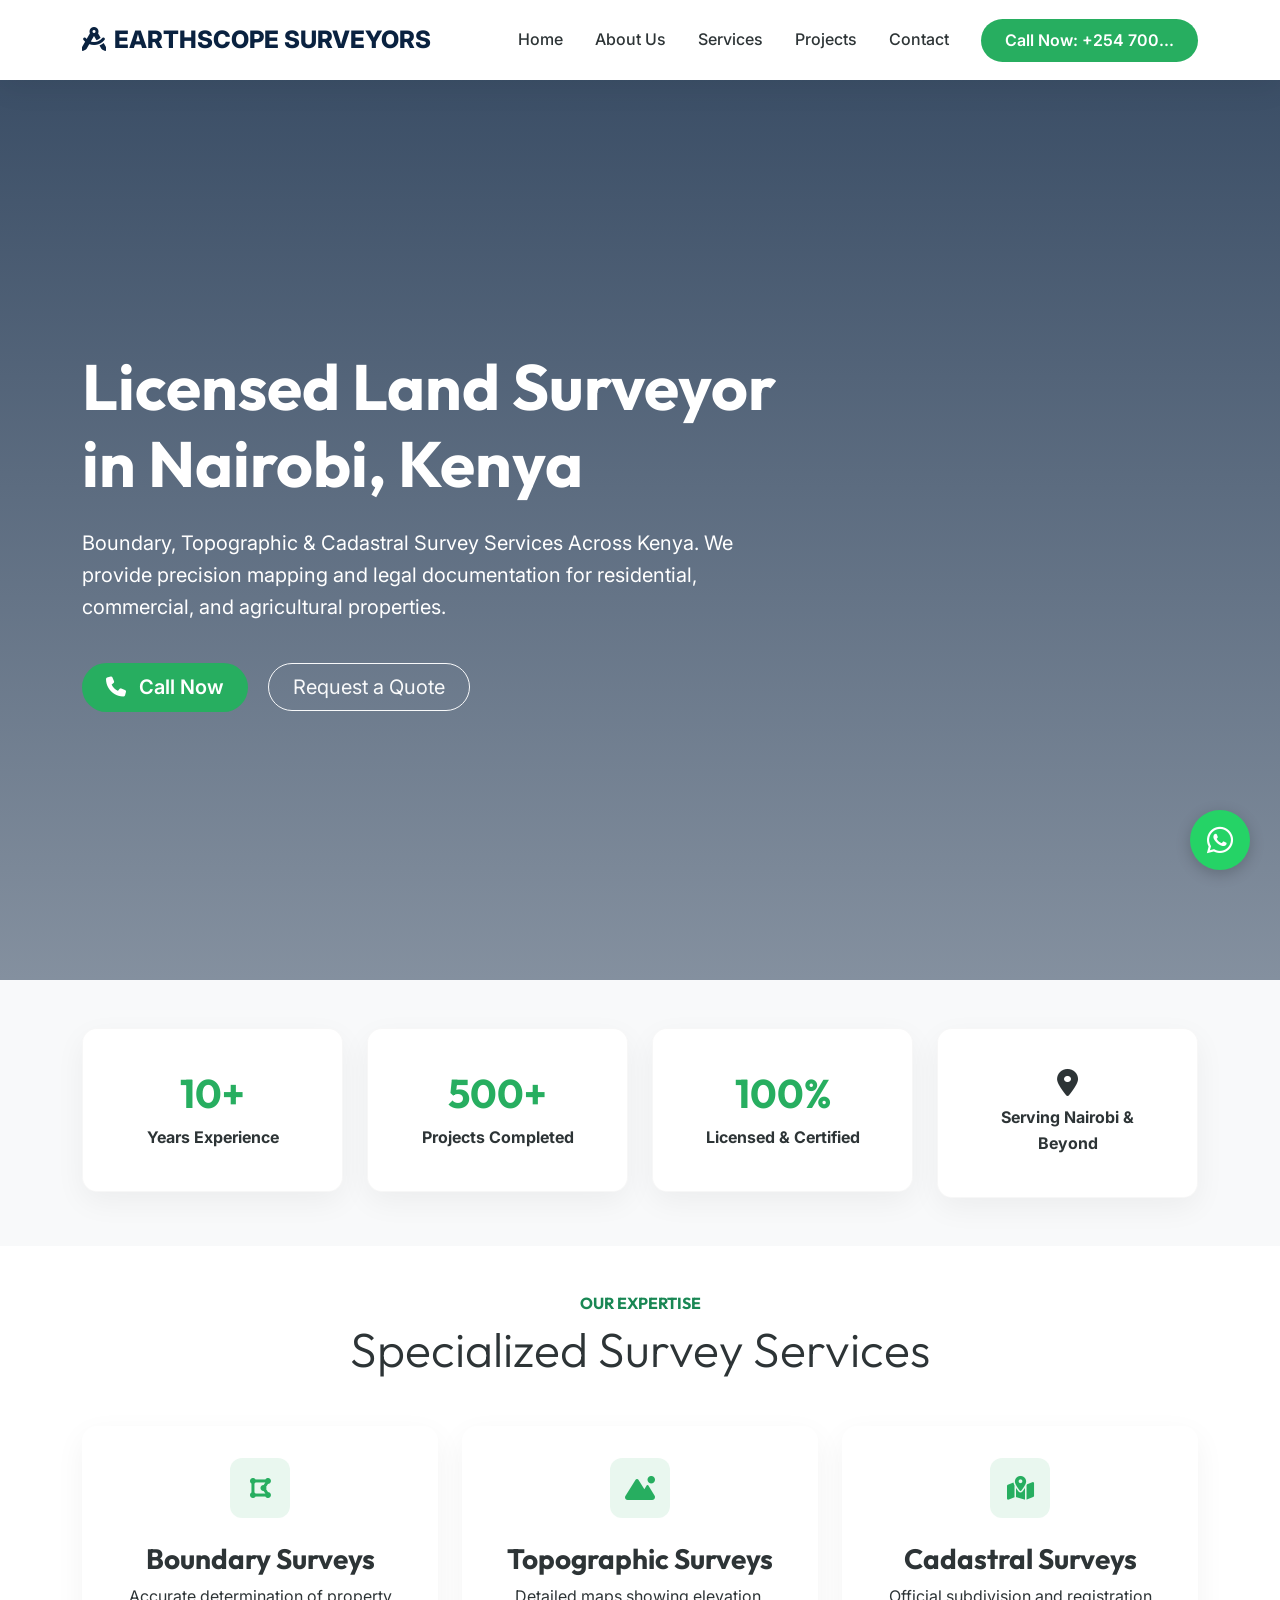
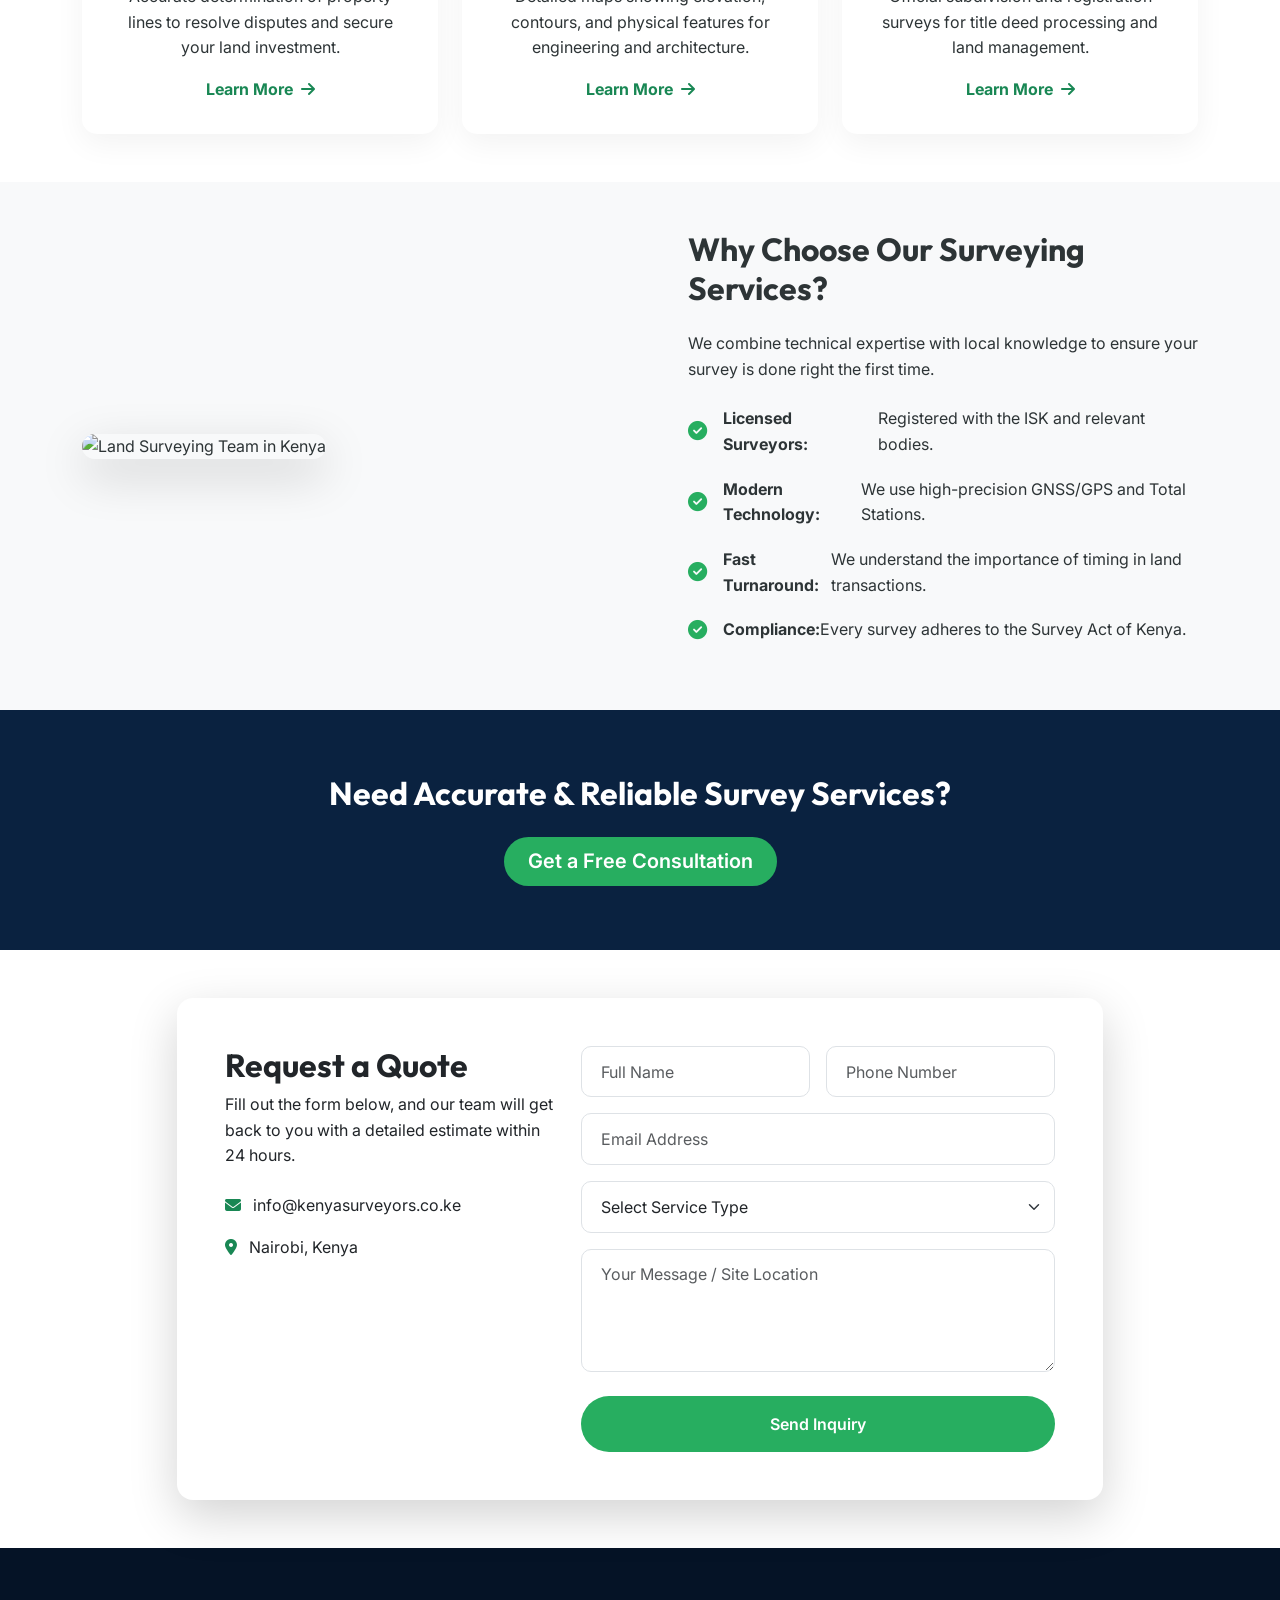
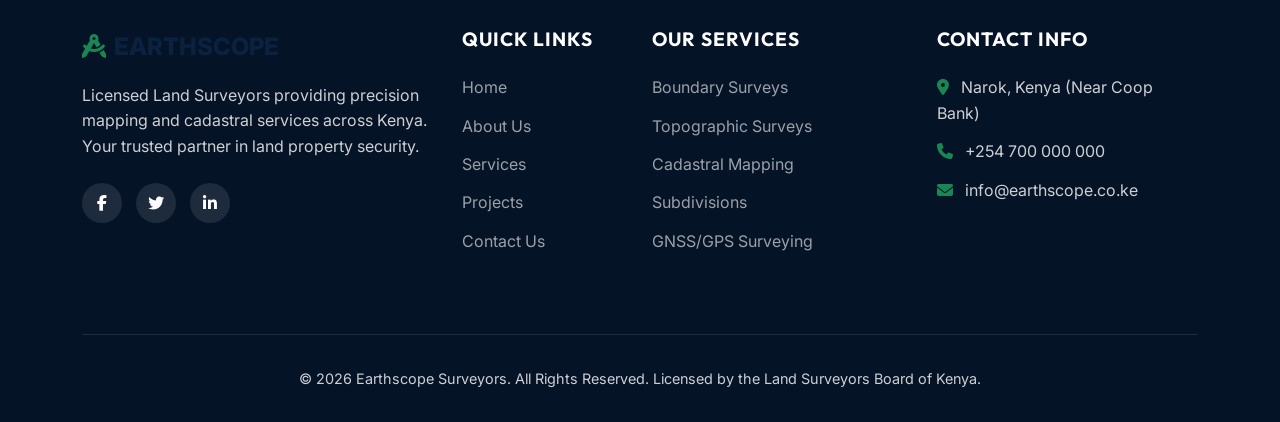
==== index.html @ 2e66e95d "services page edits" ====
<!DOCTYPE html>
<html lang="en">

<head>
    <meta charset="UTF-8">
    <meta name="viewport" content="width=device-width, initial-scale=1.0">

    <!-- SEO Meta Tags -->
    <title>Licensed Land Surveyor in Nairobi, Kenya | Accurate Boundary & Topographic Surveys</title>
    <meta name="description"
        content="Professional licensed land surveyor in Nairobi, Kenya. Providing boundary surveys, topographic mapping, cadastral surveys, and subdivision services across Kenya. Fast and accurate results.">
    <meta name="keywords"
        content="Land Surveyor in Nairobi, Licensed Surveyor in Kenya, Boundary Survey Nairobi, Topographic Survey Kenya, Cadastral Survey Nairobi">

    <!-- Open Graph Tags -->
    <meta property="og:title" content="Licensed Land Surveyor in Nairobi, Kenya">
    <meta property="og:description" content="Accurate and reliable surveying services across Kenya.">
    <meta property="og:type" content="website">
    <meta property="og:url" content="https://www.yourdomain.co.ke">
    <!-- Meta image placeholder -->
    <meta property="og:image" content="images/hero.png">

    <!-- Favicon Placeholder -->
    <link rel="icon" href="favicon.ico" type="image/x-icon">

    <!-- Bootstrap 5 CSS CDN -->
    <link href="https://cdn.jsdelivr.net/npm/bootstrap@5.3.0/dist/css/bootstrap.min.css" rel="stylesheet">

    <!-- AOS Library CSS -->
    <link href="https://unpkg.com/aos@2.3.1/dist/aos.css" rel="stylesheet">

    <!-- Font Awesome for Icons -->
    <link rel="stylesheet" href="https://cdnjs.cloudflare.com/ajax/libs/font-awesome/6.4.0/css/all.min.css">

    <!-- Custom CSS -->
    <link rel="stylesheet" href="css/style.css">

    <style>
        /* Embedding Hero Background inline for simplicity with generated images */
        .hero {
            background-image: url('C:/Users/HP/.gemini/antigravity/brain/c4b9e7c9-52dc-4760-9f56-4a339fdc6d0a/hero_surveyor_kenya_1772487081890.png');
        }
    </style>
</head>

<body>

    <!-- Navbar -->
    <nav class="navbar navbar-expand-lg sticky-top">
        <div class="container">
            <a class="navbar-brand" href="index.html">
                <i class="fa-solid fa-compass-drafting me-2"></i>EARTHSCOPE SURVEYORS
            </a>
            <button class="navbar-toggler" type="button" data-bs-toggle="collapse" data-bs-target="#navbarNav">
                <span class="navbar-toggler-icon"></span>
            </button>
            <div class="collapse navbar-collapse" id="navbarNav">
                <ul class="navbar-nav ms-auto align-items-center">
                    <li class="nav-item"><a class="nav-link active" href="index.html">Home</a></li>
                    <li class="nav-item"><a class="nav-link" href="about.html">About Us</a></li>
                    <li class="nav-item"><a class="nav-link" href="services.html">Services</a></li>
                    <li class="nav-item"><a class="nav-link" href="projects.html">Projects</a></li>
                    <li class="nav-item"><a class="nav-link" href="contact.html">Contact</a></li>
                    <li class="nav-item ms-lg-3">
                        <a href="tel:+254700000000" class="btn btn-cta">Call Now: +254 700...</a>
                    </li>
                </ul>
            </div>
        </div>
    </nav>

    <!-- Hero Section -->
    <header class="hero">
        <div class="hero-overlay"></div>
        <div class="container hero-content">
            <div class="row">
                <div class="col-lg-8">
                    <h1 data-aos="fade-up">Licensed Land Surveyor in Nairobi, Kenya</h1>
                    <p data-aos="fade-up" data-aos-delay="200">
                        Boundary, Topographic & Cadastral Survey Services Across Kenya. We provide precision mapping and
                        legal documentation for residential, commercial, and agricultural properties.
                    </p>
                    <div class="hero-btns" data-aos="fade-up" data-aos-delay="400">
                        <a href="tel:+254700000000" class="btn btn-cta btn-lg me-3">
                            <i class="fa-solid fa-phone me-2"></i> Call Now
                        </a>
                        <a href="#contact-form" class="btn btn-outline-light btn-lg rounded-pill px-4">
                            Request a Quote
                        </a>
                    </div>
                </div>
            </div>
        </div>
    </header>

    <!-- Trust / Stats Section -->
    <section class="py-5 bg-light">
        <div class="container">
            <div class="row g-4">
                <div class="col-md-3" data-aos="fade-up">
                    <div class="stats-card">
                        <h3>10+</h3>
                        <p class="mb-0 fw-bold">Years Experience</p>
                    </div>
                </div>
                <div class="col-md-3" data-aos="fade-up" data-aos-delay="100">
                    <div class="stats-card">
                        <h3>500+</h3>
                        <p class="mb-0 fw-bold">Projects Completed</p>
                    </div>
                </div>
                <div class="col-md-3" data-aos="fade-up" data-aos-delay="200">
                    <div class="stats-card">
                        <h3>100%</h3>
                        <p class="mb-0 fw-bold">Licensed & Certified</p>
                    </div>
                </div>
                <div class="col-md-3" data-aos="fade-up" data-aos-delay="300">
                    <div class="stats-card">
                        <i class="fa-solid fa-location-dot h3 mb-2 d-block color-primary"></i>
                        <p class="mb-0 fw-bold">Serving Nairobi & Beyond</p>
                    </div>
                </div>
            </div>
        </div>
    </section>

    <!-- Services Preview -->
    <section class="py-5">
        <div class="container">
            <div class="text-center mb-5">
                <h6 class="text-uppercase text-success fw-bold">Our Expertise</h6>
                <h2 class="display-5">Specialized Survey Services</h2>
            </div>
            <div class="row g-4">
                <!-- Service 1 -->
                <div class="col-md-4" data-aos="zoom-in-up">
                    <div class="service-card text-center">
                        <div class="service-icon mx-auto">
                            <i class="fa-solid fa-draw-polygon"></i>
                        </div>
                        <h3>Boundary Surveys</h3>
                        <p class="text-light-gray">Accurate determination of property lines to resolve disputes and
                            secure your land investment.</p>
                        <a href="services.html" class="text-success fw-bold">Learn More <i
                                class="fa-solid fa-arrow-right ms-1"></i></a>
                    </div>
                </div>
                <!-- Service 2 -->
                <div class="col-md-4" data-aos="zoom-in-up" data-aos-delay="100">
                    <div class="service-card text-center">
                        <div class="service-icon mx-auto">
                            <i class="fa-solid fa-mountain-sun"></i>
                        </div>
                        <h3>Topographic Surveys</h3>
                        <p class="text-light-gray">Detailed maps showing elevation, contours, and physical features for
                            engineering and architecture.</p>
                        <a href="services.html" class="text-success fw-bold">Learn More <i
                                class="fa-solid fa-arrow-right ms-1"></i></a>
                    </div>
                </div>
                <!-- Service 3 -->
                <div class="col-md-4" data-aos="zoom-in-up" data-aos-delay="200">
                    <div class="service-card text-center">
                        <div class="service-icon mx-auto">
                            <i class="fa-solid fa-map-location-dot"></i>
                        </div>
                        <h3>Cadastral Surveys</h3>
                        <p class="text-light-gray">Official subdivision and registration surveys for title deed
                            processing and land management.</p>
                        <a href="services.html" class="text-success fw-bold">Learn More <i
                                class="fa-solid fa-arrow-right ms-1"></i></a>
                    </div>
                </div>
            </div>
        </div>
    </section>

    <!-- Why Choose Us -->
    <section class="py-5 bg-light overflow-hidden">
        <div class="container">
            <div class="row align-items-center">
                <div class="col-lg-6" data-aos="slide-right">
                    <img src="C:/Users/HP/.gemini/antigravity/brain/c4b9e7c9-52dc-4760-9f56-4a339fdc6d0a/surveyor_team_kenya_1772487414523.png"
                        alt="Land Surveying Team in Kenya" class="img-fluid rounded-4 shadow-lg">
                </div>
                <div class="col-lg-6 mt-4 mt-lg-0 ps-lg-5" data-aos="slide-left">
                    <h2 class="mb-4">Why Choose Our Surveying Services?</h2>
                    <p class="text-light-gray mb-4">We combine technical expertise with local knowledge to ensure your
                        survey is done right the first time.</p>
                    <ul class="feature-list">
                        <li><i class="fa-solid fa-circle-check"></i> <strong>Licensed Surveyors:</strong> Registered
                            with the ISK and relevant bodies.</li>
                        <li><i class="fa-solid fa-circle-check"></i> <strong>Modern Technology:</strong> We use
                            high-precision GNSS/GPS and Total Stations.</li>
                        <li><i class="fa-solid fa-circle-check"></i> <strong>Fast Turnaround:</strong> We understand the
                            importance of timing in land transactions.</li>
                        <li><i class="fa-solid fa-circle-check"></i> <strong>Compliance:</strong> Every survey adheres
                            to the Survey Act of Kenya.</li>
                    </ul>
                </div>
            </div>
        </div>
    </section>

    <!-- CTA Strip -->
    <section class="cta-strip text-center">
        <div class="container">
            <h2 class="mb-4" data-aos="fade-up">Need Accurate & Reliable Survey Services?</h2>
            <a href="#contact-form" class="btn btn-cta btn-lg" data-aos="zoom-in">Get a Free Consultation</a>
        </div>
    </section>

    <!-- Contact Preview Section -->
    <section id="contact-form" class="py-5">
        <div class="container">
            <div class="row justify-content-center">
                <div class="col-lg-10">
                    <div class="card border-0 shadow-lg rounded-4 p-4 p-md-5">
                        <div class="row">
                            <div class="col-md-5 mb-4 mb-md-0">
                                <h2>Request a Quote</h2>
                                <p class="text-light-gray">Fill out the form below, and our team will get back to you
                                    with a detailed estimate within 24 hours.</p>
                                <div class="mt-4">
                                    <p><i class="fa-solid fa-envelope me-2 text-success"></i> info@kenyasurveyors.co.ke
                                    </p>
                                    <p><i class="fa-solid fa-location-dot me-2 text-success"></i> Nairobi, Kenya</p>
                                </div>
                            </div>
                            <div class="col-md-7">
                                <!-- Formspree Form -->
                                <form action="https://formspree.io/f/YOUR_FORM_ID" method="POST" id="quoteForm">
                                    <div class="row g-3">
                                        <div class="col-md-6">
                                            <input type="text" name="name" class="form-control" placeholder="Full Name"
                                                required>
                                        </div>
                                        <div class="col-md-6">
                                            <input type="tel" name="phone" class="form-control"
                                                placeholder="Phone Number" required>
                                        </div>
                                        <div class="col-12">
                                            <input type="email" name="email" class="form-control"
                                                placeholder="Email Address" required>
                                        </div>
                                        <div class="col-12">
                                            <select name="service" class="form-select form-control" required>
                                                <option value="" selected disabled>Select Service Type</option>
                                                <option value="Boundary Survey">Boundary Survey</option>
                                                <option value="Topographic Survey">Topographic Survey</option>
                                                <option value="Cadastral Survey">Cadastral Survey</option>
                                                <option value="Subdivision">Subdivision</option>
                                                <option value="Beacon Re-establishment">Beacon Re-establishment</option>
                                            </select>
                                        </div>
                                        <div class="col-12">
                                            <textarea name="message" class="form-control" rows="4"
                                                placeholder="Your Message / Site Location" required></textarea>
                                        </div>
                                        <div class="col-12">
                                            <button type="submit" class="btn btn-cta w-100 py-3 mt-2">Send
                                                Inquiry</button>
                                        </div>
                                    </div>
                                </form>
                            </div>
                        </div>
                    </div>
                </div>
            </div>
        </div>
    </section>

    <!-- Footer -->
    <footer class="footer">
        <div class="container">
            <div class="row g-4">
                <div class="col-lg-4 col-md-6">
                    <a class="navbar-brand text-white mb-3 d-block" href="index.html">
                        <i class="fa-solid fa-compass-drafting me-2 text-success"></i>EARTHSCOPE
                    </a>
                    <p>Licensed Land Surveyors providing precision mapping and cadastral services across Kenya. Your
                        trusted partner in land property security.</p>
                    <div class="footer-social mt-4">
                        <a href="#"><i class="fa-brands fa-facebook-f"></i></a>
                        <a href="#"><i class="fa-brands fa-twitter"></i></a>
                        <a href="#"><i class="fa-brands fa-linkedin-in"></i></a>
                    </div>
                </div>
                <div class="col-lg-2 col-md-6 col-6">
                    <h4>Quick Links</h4>
                    <ul class="footer-links">
                        <li><a href="index.html">Home</a></li>
                        <li><a href="about.html">About Us</a></li>
                        <li><a href="services.html">Services</a></li>
                        <li><a href="projects.html">Projects</a></li>
                        <li><a href="contact.html">Contact Us</a></li>
                    </ul>
                </div>
                <div class="col-lg-3 col-md-6 col-6">
                    <h4>Our Services</h4>
                    <ul class="footer-links">
                        <li><a href="services.html">Boundary Surveys</a></li>
                        <li><a href="services.html">Topographic Surveys</a></li>
                        <li><a href="services.html">Cadastral Mapping</a></li>
                        <li><a href="services.html">Subdivisions</a></li>
                        <li><a href="services.html">GNSS/GPS Surveying</a></li>
                    </ul>
                </div>
                <div class="col-lg-3 col-md-6">
                    <h4>Contact Info</h4>
                    <ul class="footer-links">
                        <li><i class="fa-solid fa-location-dot me-2 text-success"></i> Narok, Kenya (Near Coop Bank)
                        </li>
                        <li><i class="fa-solid fa-phone me-2 text-success"></i> +254 700 000 000</li>
                        <li><i class="fa-solid fa-envelope me-2 text-success"></i> info@earthscope.co.ke</li>
                    </ul>
                </div>
            </div>
            <div class="footer-bottom text-center">
                <p class="mb-0">&copy; 2026 Earthscope Surveyors. All Rights Reserved. Licensed by the Land Surveyors
                    Board of Kenya.</p>
            </div>
        </div>
    </footer>

    <!-- Floating WhatsApp Button -->
    <a href="https://wa.me/254700000000" class="whatsapp-btn" target="_blank">
        <i class="fa-brands fa-whatsapp"></i>
    </a>

    <!-- Scripts -->
    <script src="https://cdn.jsdelivr.net/npm/bootstrap@5.3.0/dist/js/bootstrap.bundle.min.js"></script>
    <script src="https://unpkg.com/aos@2.3.1/dist/aos.js"></script>
    <script src="js/main.js"></script>
</body>

</html>
---- css/style.css ----
/* 
  Project: Professional Land Surveyor Website
  Description: Custom styles for a Kenyan Land Surveying Firm
  Author: Antigravity
*/

/* --- Google Fonts --- */
@import url('https://fonts.googleapis.com/css2?family=Inter:wght@300;400;500;600;700;800&family=Outfit:wght@400;600;700&display=swap');

:root {
    --primary-color: #0A2240;
    /* Deep Blue */
    --secondary-color: #1a3c6d;
    --accent-color: #27ae60;
    /* Emerald Green */
    --text-dark: #2d3436;
    --text-light: #636e72;
    --bg-light: #f8f9fa;
    --white: #ffffff;
    --transition-smooth: all 0.3s cubic-bezier(0.4, 0, 0.2, 1);
    --shadow-soft: 0 10px 30px rgba(0, 0, 0, 0.05);
    --shadow-medium: 0 15px 40px rgba(0, 0, 0, 0.1);
}

/* --- Base Styles --- */
body {
    font-family: 'Inter', sans-serif;
    color: var(--text-dark);
    line-height: 1.6;
    overflow-x: hidden;
}

h1,
h2,
h3,
h4,
h5,
h6 {
    font-family: 'Outfit', sans-serif;
    font-weight: 700;
}

a {
    text-decoration: none;
    transition: var(--transition-smooth);
}

/* --- Navbar --- */
.navbar {
    padding: 1rem 0;
    transition: var(--transition-smooth);
    background: var(--white);
    box-shadow: var(--shadow-soft);
}

.navbar-brand {
    font-size: 1.5rem;
    font-weight: 800;
    color: var(--primary-color) !important;
}

.nav-link {
    font-weight: 500;
    color: var(--text-dark) !important;
    margin: 0 0.5rem;
}

.nav-link:hover {
    color: var(--accent-color) !important;
}

.btn-cta {
    background-color: var(--accent-color);
    color: var(--white);
    border-radius: 50px;
    padding: 0.6rem 1.5rem;
    font-weight: 600;
    border: none;
    transition: var(--transition-smooth);
}

.btn-cta:hover {
    background-color: #219150;
    transform: translateY(-2px);
    box-shadow: 0 5px 15px rgba(39, 174, 96, 0.3);
    color: var(--white);
}

/* --- Hero Section --- */
.hero {
    position: relative;
    height: 100vh;
    min-height: 600px;
    display: flex;
    align-items: center;
    background-size: cover;
    background-position: center;
    background-repeat: no-repeat;
    color: var(--white);
}

.hero-overlay {
    position: absolute;
    top: 0;
    left: 0;
    width: 100%;
    height: 100%;
    background: linear-gradient(rgba(10, 34, 64, 0.8), rgba(10, 34, 64, 0.5));
}

.hero-content {
    position: relative;
    z-index: 1;
}

.hero h1 {
    font-size: clamp(2.5rem, 5vw, 4rem);
    margin-bottom: 1.5rem;
    animation: fadeInUp 1s ease-out;
}

.hero p {
    font-size: 1.25rem;
    margin-bottom: 2.5rem;
    opacity: 0.9;
    max-width: 700px;
    animation: fadeInUp 1s ease-out 0.2s backwards;
}

.hero-btns {
    animation: fadeInUp 1s ease-out 0.4s backwards;
}

@keyframes fadeInUp {
    from {
        opacity: 0;
        transform: translateY(30px);
    }

    to {
        opacity: 1;
        transform: translateY(0);
    }
}

/* --- Stats Section --- */
.stats-card {
    background: var(--white);
    padding: 2.5rem;
    border-radius: 15px;
    box-shadow: var(--shadow-soft);
    text-align: center;
    transition: var(--transition-smooth);
    border: 1px solid rgba(0, 0, 0, 0.03);
}

.stats-card:hover {
    transform: translateY(-10px);
    box-shadow: var(--shadow-medium);
}

.stats-card h3 {
    color: var(--accent-color);
    font-size: 2.5rem;
    margin-bottom: 0.5rem;
}

/* --- Services Section --- */
.service-card {
    border: none;
    border-radius: 15px;
    padding: 2rem;
    background: var(--white);
    box-shadow: var(--shadow-soft);
    transition: var(--transition-smooth);
    height: 100%;
}

.service-card:hover {
    transform: translateY(-8px);
    box-shadow: var(--shadow-medium);
}

.service-icon {
    width: 60px;
    height: 60px;
    background: rgba(39, 174, 96, 0.1);
    color: var(--accent-color);
    display: flex;
    align-items: center;
    justify-content: center;
    border-radius: 12px;
    margin-bottom: 1.5rem;
    font-size: 1.5rem;
}

/* Colour coding for individual services */
.service-boundary { border-left: 4px solid #27ae60; }
.service-topo { border-left: 4px solid #ff6b6b; }
.service-cadastral { border-left: 4px solid #3498db; }
.service-gnss { border-left: 4px solid #f39c12; }
.service-engineering { border-left: 4px solid #9b59b6; }
.service-dispute { border-left: 4px solid #2ecc71; }

/* Icon background variations (optional override) */
.boundary-icon { background: rgba(39, 174, 96, 0.1); color: #27ae60; }
.topo-icon { background: rgba(255, 107, 107, 0.1); color: #ff6b6b; }
.cadastral-icon { background: rgba(52, 152, 219, 0.1); color: #3498db; }
.gnss-icon { background: rgba(243, 156, 18, 0.1); color: #f39c12; }
.engineering-icon { background: rgba(155, 89, 182, 0.1); color: #9b59b6; }
.dispute-icon { background: rgba(46, 204, 113, 0.1); color: #2ecc71; }

/* Hover effect reveals a snippet */
.service-details {
    opacity: 0;
    height: 0;
    overflow: hidden;
    transition: var(--transition-smooth);
}
.service-card:hover .service-details {
    opacity: 1;
    height: auto;
    margin-top: 0.5rem;
}

/* Slight tilt/scale on hover for depth */
.service-card:hover {
    transform: translateY(-8px) scale(1.02) rotateX(2deg);
    box-shadow: var(--shadow-medium);
}

/* --- Why Choose Us --- */
.feature-list {
    list-style: none;
    padding: 0;
}

.feature-list li {
    margin-bottom: 1.2rem;
    display: flex;
    align-items: center;
}

.feature-list i {
    color: var(--accent-color);
    margin-right: 1rem;
    font-size: 1.2rem;
}

/* --- CTA Strip --- */
.cta-strip {
    background: var(--primary-color);
    color: var(--white);
    padding: 4rem 0;
}

/* --- Floating WhatsApp --- */
.whatsapp-btn {
    position: fixed;
    bottom: 30px;
    right: 30px;
    width: 60px;
    height: 60px;
    background: #25D366;
    color: white;
    border-radius: 50%;
    display: flex;
    align-items: center;
    justify-content: center;
    font-size: 30px;
    box-shadow: 0 4px 15px rgba(0, 0, 0, 0.2);
    z-index: 1000;
    transition: var(--transition-smooth);
}

.whatsapp-btn:hover {
    transform: scale(1.1);
    color: white;
}

/* --- Form Styling --- */
.form-control {
    padding: 0.8rem 1.2rem;
    border-radius: 10px;
    border: 1px solid #dee2e6;
}

.form-control:focus {
    box-shadow: 0 0 0 0.25rem rgba(39, 174, 96, 0.1);
    border-color: var(--accent-color);
}

/* --- Responsive Adjustments --- */
@media (max-width: 768px) {
    .hero {
        text-align: center;
    }

    .hero p {
        margin-left: auto;
        margin-right: auto;
    }

    .stats-card {
        margin-bottom: 1.5rem;
    }
}

/* --- Inner Page Header --- */
.page-header {
    background: var(--primary-color);
    padding: 8rem 0 6rem;
    color: var(--white);
    text-align: center;
    position: relative;
    overflow: hidden;
    margin-bottom: 4rem;
}

.page-header h1 {
    font-size: 3.5rem;
    margin-bottom: 1rem;
}

/* --- About Page: Values --- */
.value-card {
    padding: 2.5rem;
    background: var(--white);
    border-radius: 20px;
    box-shadow: var(--shadow-soft);
    text-align: center;
    height: 100%;
    transition: var(--transition-smooth);
    border: 1px solid rgba(0, 0, 0, 0.03);
}

.value-card:hover {
    transform: translateY(-10px);
    box-shadow: var(--shadow-medium);
}

.value-icon {
    font-size: 3.5rem;
    color: var(--accent-color);
    margin-bottom: 1.5rem;
    display: inline-block;
}

.illustration-box {
    background: var(--bg-light);
    border-radius: 30px;
    padding: 2rem;
    display: flex;
    align-items: center;
    justify-content: center;
}

/* --- Map Container --- */
.map-container {
    height: 450px;
    width: 100%;
    border-radius: 20px;
    overflow: hidden;
    box-shadow: var(--shadow-medium);
}

/* --- Unique Footer --- */
.footer {
    background: #051326;
    color: rgba(255, 255, 255, 0.8);
    padding: 5rem 0 2rem;
}

.footer h4 {
    color: var(--white);
    margin-bottom: 1.5rem;
    font-size: 1.2rem;
    text-transform: uppercase;
    letter-spacing: 1px;
}

.footer-links {
    list-style: none;
    padding: 0;
}

.footer-links li {
    margin-bottom: 0.8rem;
}

.footer-links a {
    color: rgba(255, 255, 255, 0.6);
    transition: var(--transition-smooth);
}

.footer-links a:hover {
    color: var(--accent-color);
    padding-left: 5px;
}

.footer-social a {
    width: 40px;
    height: 40px;
    background: rgba(255, 255, 255, 0.1);
    display: inline-flex;
    align-items: center;
    justify-content: center;
    border-radius: 50%;
    color: var(--white);
    margin-right: 10px;
    transition: var(--transition-smooth);
}

.footer-social a:hover {
    background: var(--accent-color);
    transform: translateY(-3px);
}

.footer-bottom {
    border-top: 1px solid rgba(255, 255, 255, 0.1);
    padding-top: 2rem;
    margin-top: 4rem;
    font-size: 0.9rem;
}
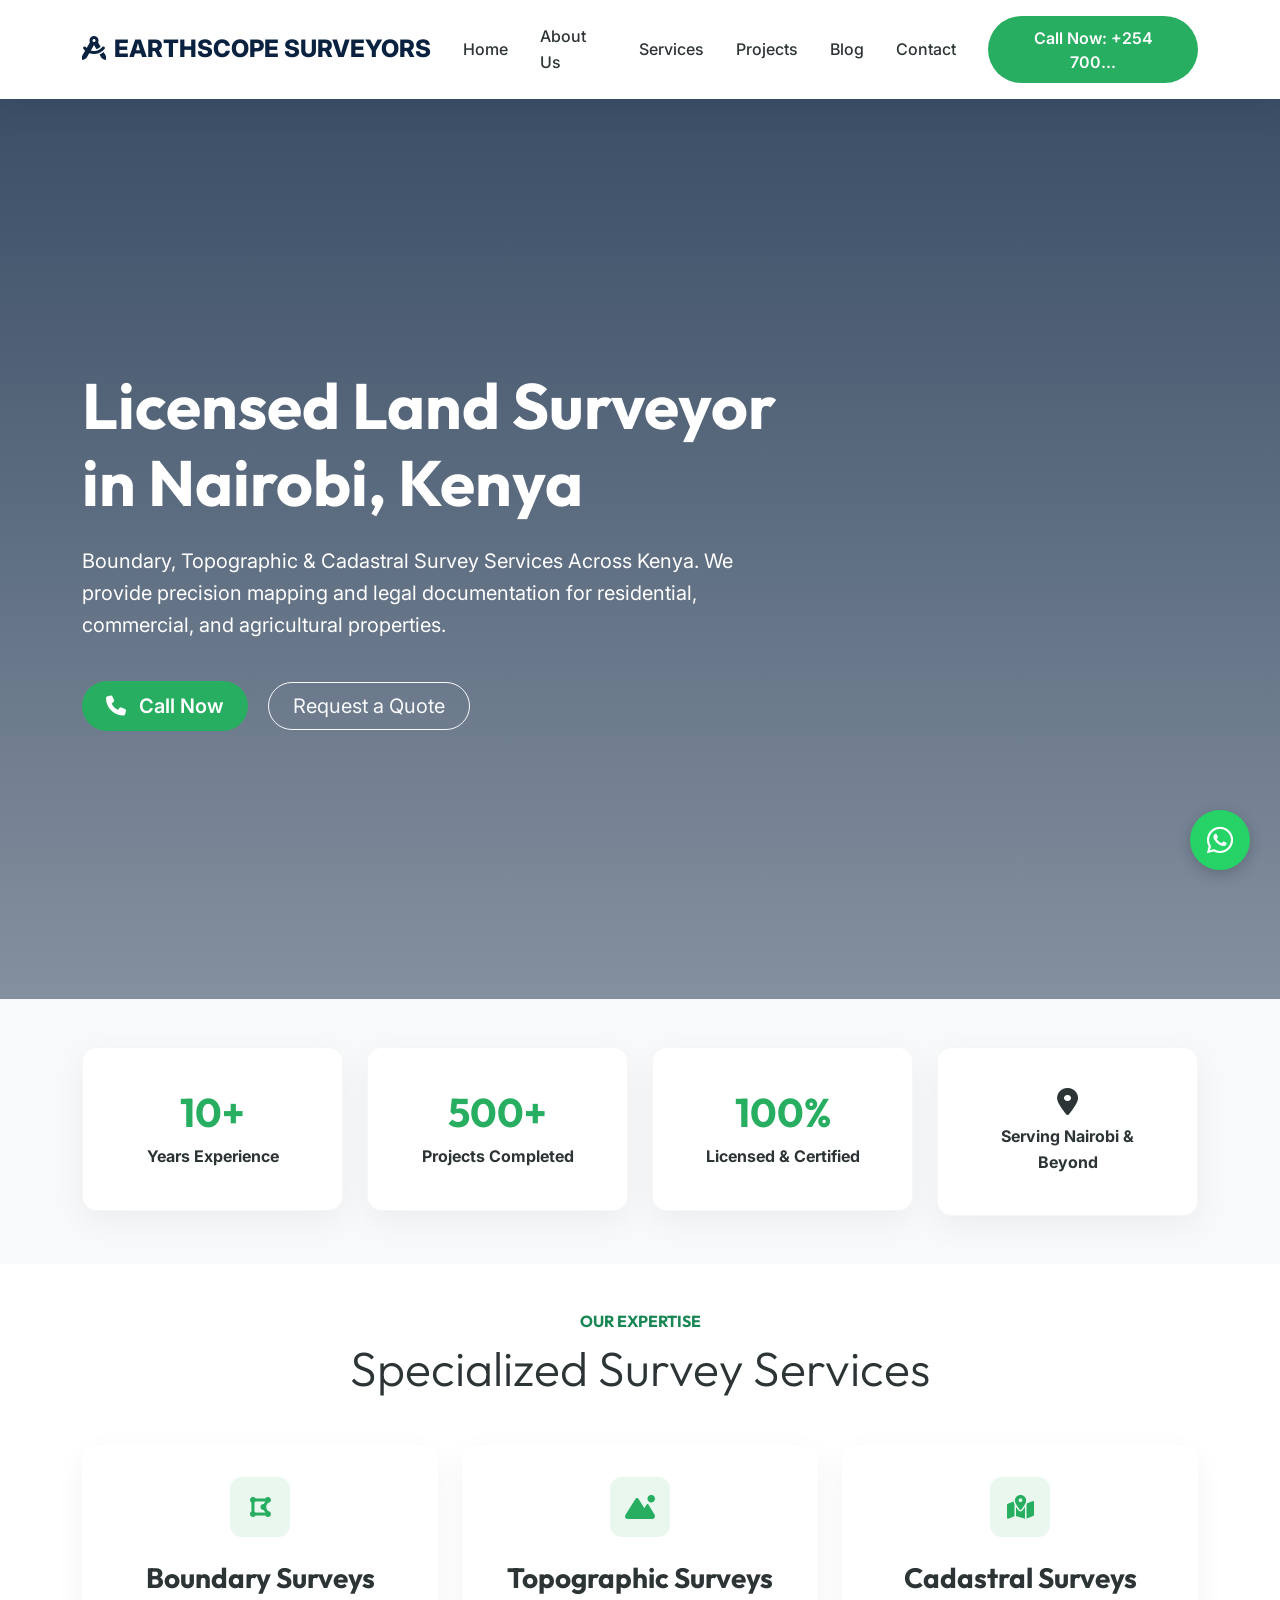
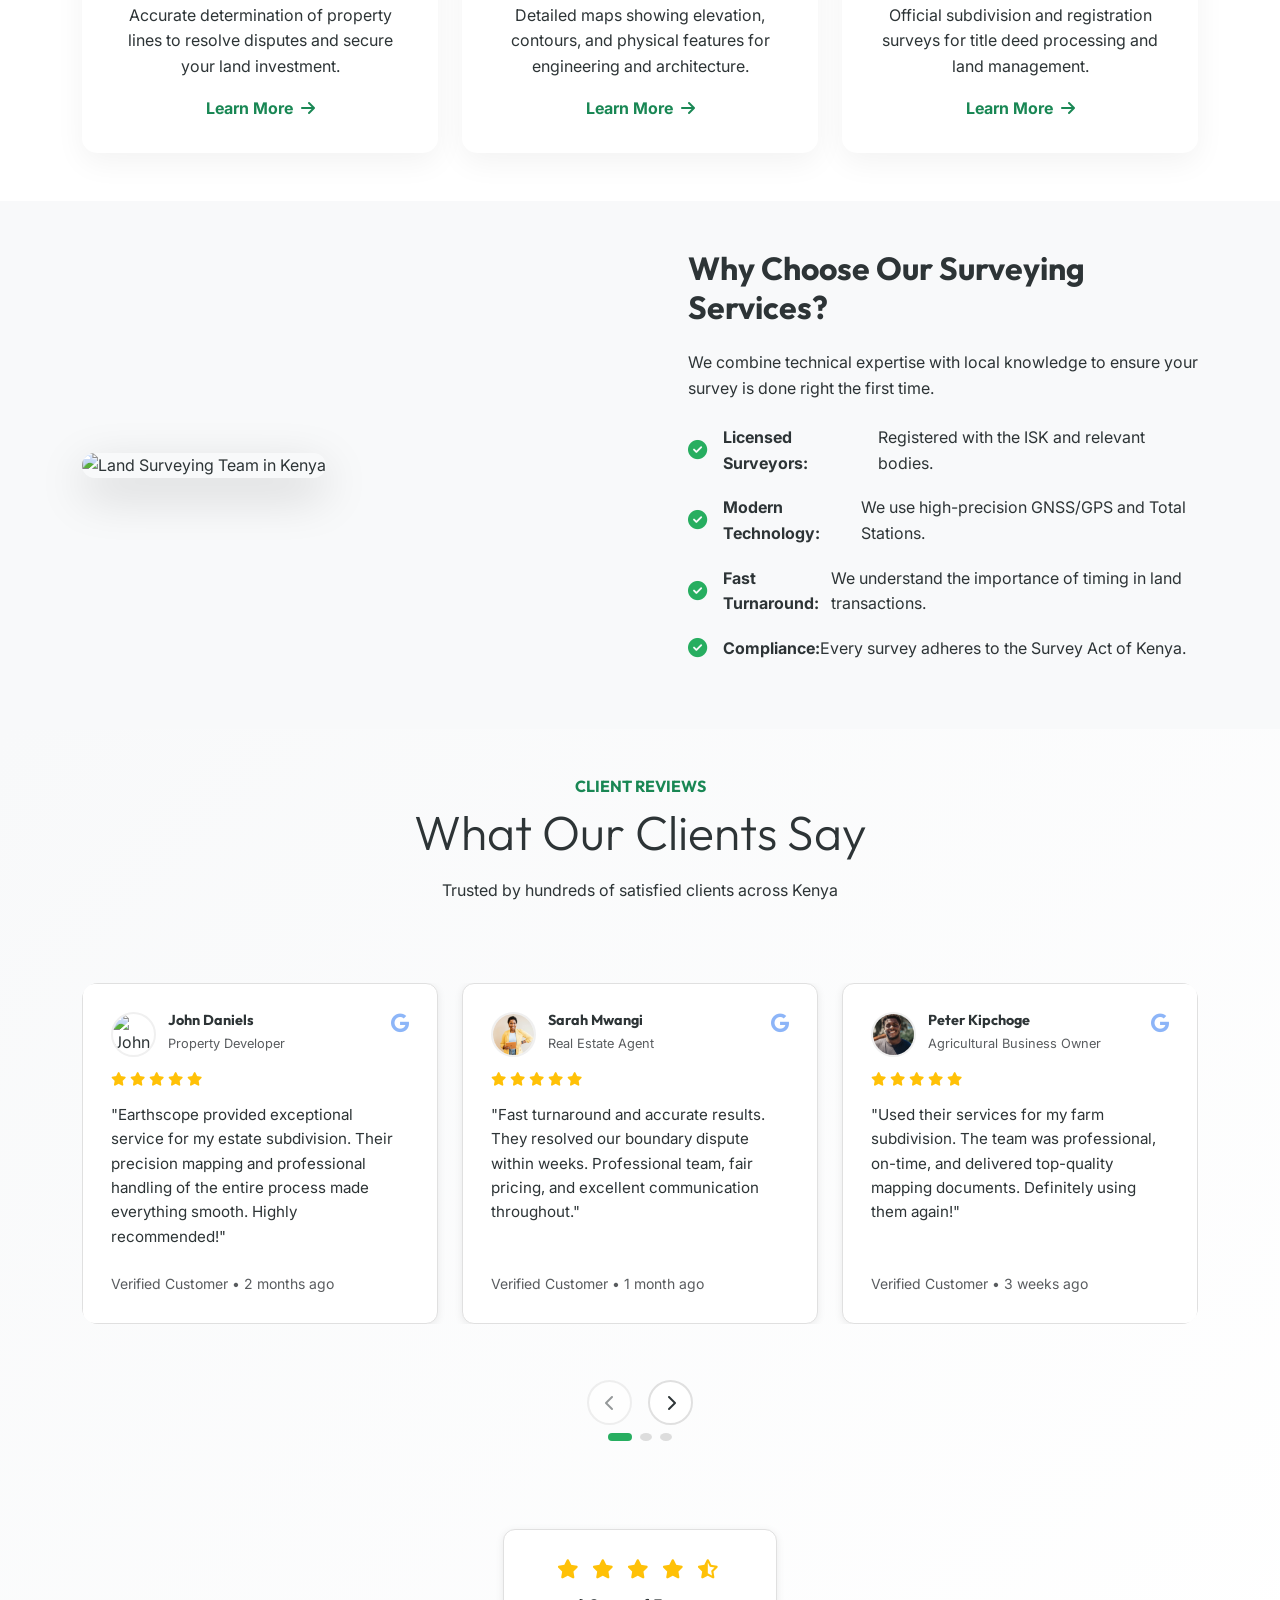
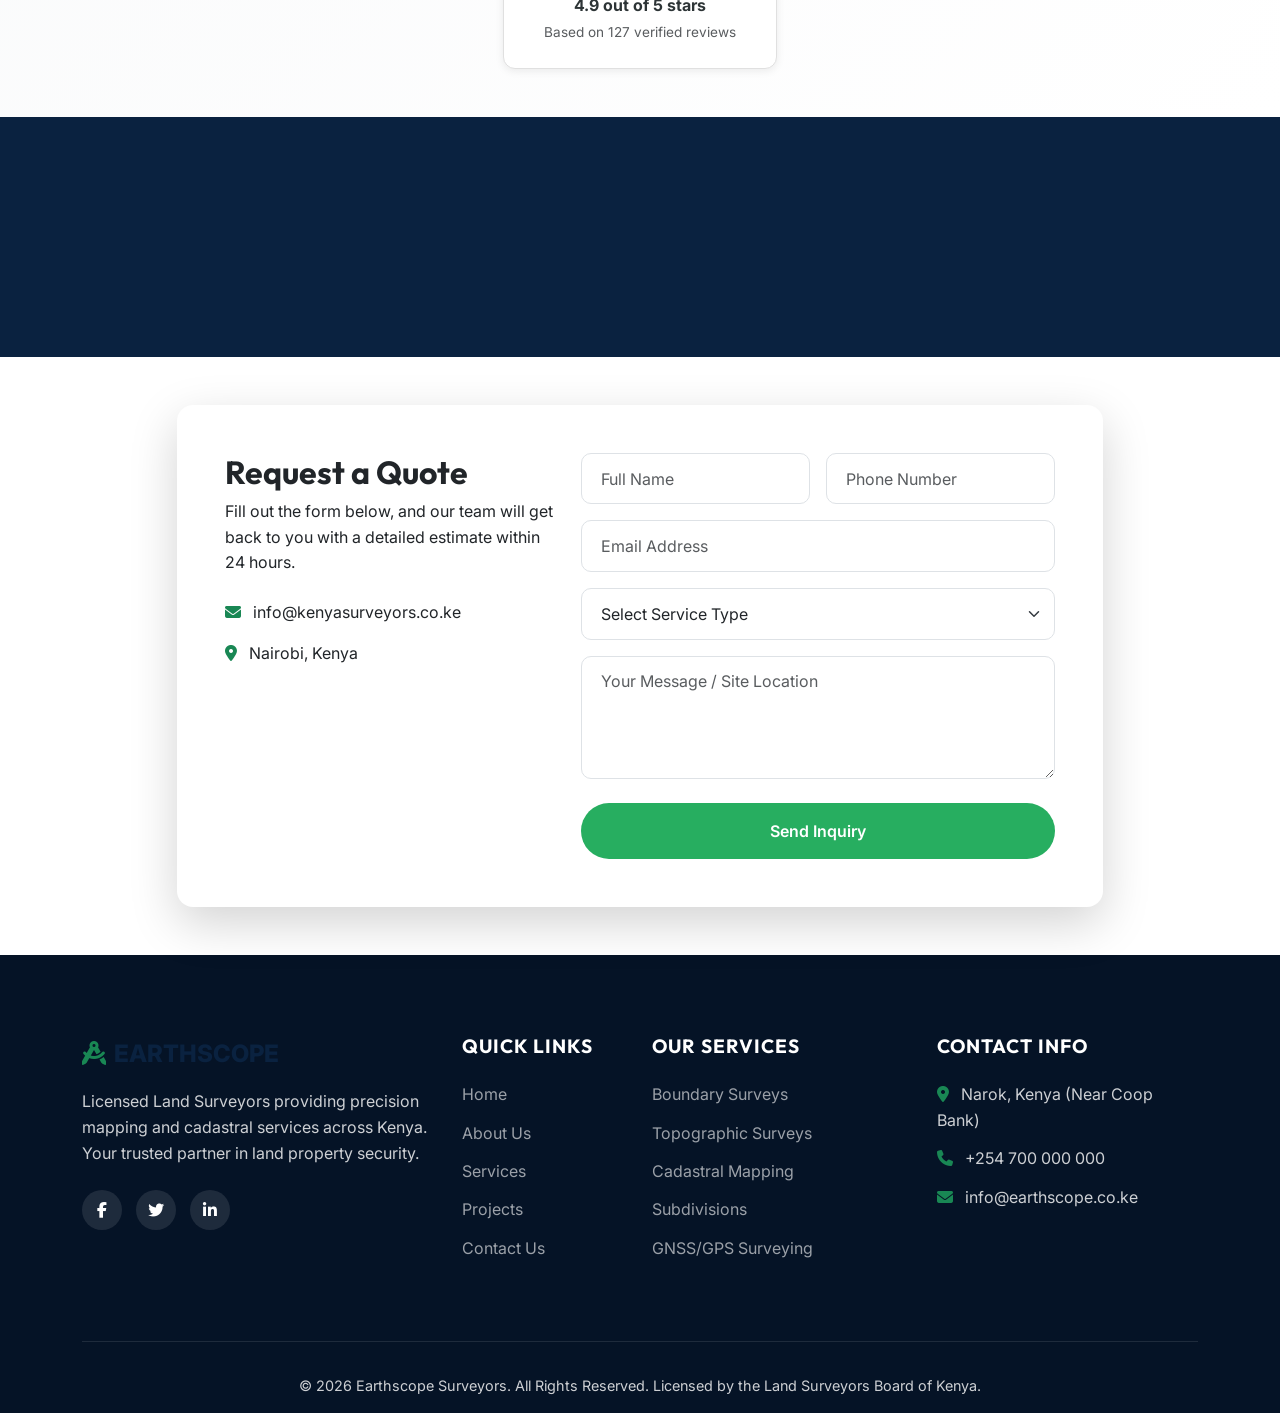
==== commit 25b9cdfe: "blog pages added" ====
--- a/index.html
+++ b/index.html
@@ -60,6 +60,7 @@
                     <li class="nav-item"><a class="nav-link" href="about.html">About Us</a></li>
                     <li class="nav-item"><a class="nav-link" href="services.html">Services</a></li>
                     <li class="nav-item"><a class="nav-link" href="projects.html">Projects</a></li>
+                    <li class="nav-item"><a class="nav-link" href="blog.html">Blog</a></li>
                     <li class="nav-item"><a class="nav-link" href="contact.html">Contact</a></li>
                     <li class="nav-item ms-lg-3">
                         <a href="tel:+254700000000" class="btn btn-cta">Call Now: +254 700...</a>
@@ -198,6 +199,189 @@
                         <li><i class="fa-solid fa-circle-check"></i> <strong>Compliance:</strong> Every survey adheres
                             to the Survey Act of Kenya.</li>
                     </ul>
+                </div>
+            </div>
+        </div>
+    </section>
+
+    <!-- Testimonials Section Google Reviews Style -->
+    <section class="py-5 testimonials-section">
+        <div class="container">
+            <div class="text-center mb-5">
+                <h6 class="text-uppercase text-success fw-bold">Client Reviews</h6>
+                <h2 class="display-5 mb-3">What Our Clients Say</h2>
+                <p class="text-light-gray">Trusted by hundreds of satisfied clients across Kenya</p>
+            </div>
+            
+            <!-- Testimonials Carousel -->
+            <div class="testimonials-carousel" data-aos="fade-up">
+                <div class="carousel-container">
+                    <div class="testimonials-wrapper">
+                        <!-- Testimonial 1 -->
+                        <div class="testimonial-card">
+                            <div class="testimonial-header">
+                                <div class="reviewer-info">
+                                    <img src="./assets/img/junior-reis-sx1x4lXBrqc-unsplash.jpg" alt="John Daniels" class="reviewer-avatar">
+                                    <div>
+                                        <h5 class="mb-0">John Daniels</h5>
+                                        <small class="text-muted">Property Developer</small>
+                                    </div>
+                                </div>
+                                <div class="google-logo">
+                                    <i class="fa-brands fa-google"></i>
+                                </div>
+                            </div>
+                            <div class="star-rating">
+                                <i class="fa-solid fa-star"></i>
+                                <i class="fa-solid fa-star"></i>
+                                <i class="fa-solid fa-star"></i>
+                                <i class="fa-solid fa-star"></i>
+                                <i class="fa-solid fa-star"></i>
+                            </div>
+                            <p class="testimonial-text">
+                                "Earthscope provided exceptional service for my estate subdivision. Their precision mapping and professional handling of the entire process made everything smooth. Highly recommended!"
+                            </p>
+                            <small class="text-muted d-block mt-3">Verified Customer • 2 months ago</small>
+                        </div>
+
+                        <!-- Testimonial 2 -->
+                        <div class="testimonial-card">
+                            <div class="testimonial-header">
+                                <div class="reviewer-info">
+                                    <img src="./assets/img/alex-starnes-PK_t0Lrh7MM-unsplash.jpg" alt="Sarah Mwangi" class="reviewer-avatar">
+                                    <div>
+                                        <h5 class="mb-0">Sarah Mwangi</h5>
+                                        <small class="text-muted">Real Estate Agent</small>
+                                    </div>
+                                </div>
+                                <div class="google-logo">
+                                    <i class="fa-brands fa-google"></i>
+                                </div>
+                            </div>
+                            <div class="star-rating">
+                                <i class="fa-solid fa-star"></i>
+                                <i class="fa-solid fa-star"></i>
+                                <i class="fa-solid fa-star"></i>
+                                <i class="fa-solid fa-star"></i>
+                                <i class="fa-solid fa-star"></i>
+                            </div>
+                            <p class="testimonial-text">
+                                "Fast turnaround and accurate results. They resolved our boundary dispute within weeks. Professional team, fair pricing, and excellent communication throughout."
+                            </p>
+                            <small class="text-muted d-block mt-3">Verified Customer • 1 month ago</small>
+                        </div>
+
+                        <!-- Testimonial 3 -->
+                        <div class="testimonial-card">
+                            <div class="testimonial-header">
+                                <div class="reviewer-info">
+                                    <img src="./assets/img/elizeu-dias-2EGNqazbAMk-unsplash.jpg" alt="Peter Kipchoge" class="reviewer-avatar">
+                                    <div>
+                                        <h5 class="mb-0">Peter Kipchoge</h5>
+                                        <small class="text-muted">Agricultural Business Owner</small>
+                                    </div>
+                                </div>
+                                <div class="google-logo">
+                                    <i class="fa-brands fa-google"></i>
+                                </div>
+                            </div>
+                            <div class="star-rating">
+                                <i class="fa-solid fa-star"></i>
+                                <i class="fa-solid fa-star"></i>
+                                <i class="fa-solid fa-star"></i>
+                                <i class="fa-solid fa-star"></i>
+                                <i class="fa-solid fa-star"></i>
+                            </div>
+                            <p class="testimonial-text">
+                                "Used their services for my farm subdivision. The team was professional, on-time, and delivered top-quality mapping documents. Definitely using them again!"
+                            </p>
+                            <small class="text-muted d-block mt-3">Verified Customer • 3 weeks ago</small>
+                        </div>
+
+                        <!-- Testimonial 4 -->
+                        <div class="testimonial-card">
+                            <div class="testimonial-header">
+                                <div class="reviewer-info">
+                                    <img src="./assets/img/prince-akachi-4Yv84VgQkRM-unsplash.jpg" alt="Alice Kariuki" class="reviewer-avatar">
+                                    <div>
+                                        <h5 class="mb-0">Alice Kariuki</h5>
+                                        <small class="text-muted">Construction Firm CEO</small>
+                                    </div>
+                                </div>
+                                <div class="google-logo">
+                                    <i class="fa-brands fa-google"></i>
+                                </div>
+                            </div>
+                            <div class="star-rating">
+                                <i class="fa-solid fa-star"></i>
+                                <i class="fa-solid fa-star"></i>
+                                <i class="fa-solid fa-star"></i>
+                                <i class="fa-solid fa-star"></i>
+                                <i class="fa-solid fa-star"></i>
+                            </div>
+                            <p class="testimonial-text">
+                                "For our commercial project, we needed topographic surveys done precisely. Earthscope delivered beyond expectations. Their team is knowledgeable and efficient!"
+                            </p>
+                            <small class="text-muted d-block mt-3">Verified Customer • 2 weeks ago</small>
+                        </div>
+
+                        <!-- Testimonial 5 -->
+                        <div class="testimonial-card">
+                            <div class="testimonial-header">
+                                <div class="reviewer-info">
+                                    <img src="./assets/img/fortune-vieyra-qC7jvmbEmRQ-unsplash.jpg" alt="Michael Ochieng" class="reviewer-avatar">
+                                    <div>
+                                        <h5 class="mb-0">Michael Ochieng</h5>
+                                        <small class="text-muted">Lawyer</small>
+                                    </div>
+                                </div>
+                                <div class="google-logo">
+                                    <i class="fa-brands fa-google"></i>
+                                </div>
+                            </div>
+                            <div class="star-rating">
+                                <i class="fa-solid fa-star"></i>
+                                <i class="fa-solid fa-star"></i>
+                                <i class="fa-solid fa-star"></i>
+                                <i class="fa-solid fa-star"></i>
+                                <i class="fa-solid fa-star"></i>
+                            </div>
+                            <p class="testimonial-text">
+                                "I recommend Earthscope to all my clients. Their surveys are legally sound and accepted by all land offices. Exceptional professionalism!"
+                            </p>
+                            <small class="text-muted d-block mt-3">Verified Customer • 1 week ago</small>
+                        </div>
+                    </div>
+                </div>
+
+                <!-- Carousel Controls -->
+                <div class="carousel-controls">
+                    <button class="carousel-btn prev-btn" id="prevBtn" aria-label="Previous testimonial">
+                        <i class="fa-solid fa-chevron-left"></i>
+                    </button>
+                    <button class="carousel-btn next-btn" id="nextBtn" aria-label="Next testimonial">
+                        <i class="fa-solid fa-chevron-right"></i>
+                    </button>
+                </div>
+
+                <!-- Carousel Indicators -->
+                <div class="carousel-indicators" id="carouselIndicators"></div>
+            </div>
+
+            <!-- Overall Rating Badge -->
+            <div class="text-center mt-5">
+                <div class="rating-badge">
+                    <div class="rating-badge-content">
+                        <div class="rating-stars mb-2">
+                            <i class="fa-solid fa-star"></i>
+                            <i class="fa-solid fa-star"></i>
+                            <i class="fa-solid fa-star"></i>
+                            <i class="fa-solid fa-star"></i>
+                            <i class="fa-solid fa-star-half-stroke"></i>
+                        </div>
+                        <p class="mb-0 fw-bold">4.9 out of 5 stars</p>
+                        <small class="text-muted">Based on 127 verified reviews</small>
+                    </div>
                 </div>
             </div>
         </div>
--- a/css/style.css
+++ b/css/style.css
@@ -421,4 +421,296 @@
     padding-top: 2rem;
     margin-top: 4rem;
     font-size: 0.9rem;
-}+}
+
+/* --- Testimonials Section (Google Reviews Style) --- */
+.testimonials-section {
+    background: linear-gradient(135deg, #f8f9fa 0%, #ffffff 100%);
+}
+
+.testimonials-carousel {
+    position: relative;
+    padding: 2rem 0;
+}
+
+.carousel-container {
+    overflow: hidden;
+    border-radius: 1rem;
+}
+
+.testimonials-wrapper {
+    display: flex;
+    transition: transform 0.6s cubic-bezier(0.4, 0.0, 0.2, 1);
+    gap: 1.5rem;
+}
+
+.testimonial-card {
+    flex: 0 0 calc(33.333% - 1rem);
+    background: white;
+    border: 1px solid #e0e0e0;
+    border-radius: 0.75rem;
+    padding: 1.75rem;
+    box-shadow: 0 2px 8px rgba(0, 0, 0, 0.08);
+    transition: var(--transition-smooth);
+    display: flex;
+    flex-direction: column;
+}
+
+.testimonial-card:hover {
+    box-shadow: 0 8px 20px rgba(0, 0, 0, 0.12);
+    transform: translateY(-4px);
+    border-color: var(--accent-color);
+}
+
+.testimonial-header {
+    display: flex;
+    justify-content: space-between;
+    align-items: flex-start;
+    margin-bottom: 1rem;
+}
+
+.reviewer-info {
+    display: flex;
+    gap: 0.75rem;
+    flex: 1;
+}
+
+.reviewer-avatar {
+    width: 45px;
+    height: 45px;
+    border-radius: 50%;
+    object-fit: cover;
+    border: 2px solid #f0f0f0;
+}
+
+.reviewer-info h5 {
+    font-size: 0.9rem;
+    margin-bottom: 0.2rem;
+    color: var(--text-dark);
+}
+
+.reviewer-info small {
+    font-size: 0.8rem;
+    color: #999;
+}
+
+.google-logo {
+    color: #4285f4;
+    opacity: 0.6;
+}
+
+.google-logo i {
+    font-size: 1.2rem;
+}
+
+.star-rating {
+    display: flex;
+    gap: 0.25rem;
+    margin-bottom: 1rem;
+    color: #ffc107;
+}
+
+.star-rating i {
+    font-size: 0.85rem;
+}
+
+.testimonial-text {
+    color: var(--text-dark);
+    font-size: 0.95rem;
+    line-height: 1.6;
+    margin-bottom: 0.5rem;
+    flex-grow: 1;
+}
+
+/* Carousel Controls */
+.carousel-controls {
+    display: flex;
+    justify-content: center;
+    gap: 1rem;
+    align-items: center;
+    margin-top: 2rem;
+    padding-top: 1.5rem;
+}
+
+.carousel-btn {
+    width: 45px;
+    height: 45px;
+    border-radius: 50%;
+    border: 2px solid #e0e0e0;
+    background: white;
+    color: var(--text-dark);
+    cursor: pointer;
+    display: flex;
+    align-items: center;
+    justify-content: center;
+    transition: var(--transition-smooth);
+    font-size: 1rem;
+}
+
+.carousel-btn:hover {
+    background: var(--accent-color);
+    color: white;
+    border-color: var(--accent-color);
+    transform: scale(1.1);
+}
+
+.carousel-btn:disabled {
+    opacity: 0.5;
+    cursor: not-allowed;
+}
+
+/* Carousel Indicators */
+.carousel-indicators {
+    display: flex;
+    justify-content: center;
+    gap: 0.5rem;
+    margin-top: 1.5rem;
+}
+
+.indicator-dot {
+    width: 8px;
+    height: 8px;
+    border-radius: 50%;
+    background: #ddd;
+    border: none;
+    cursor: pointer;
+    transition: var(--transition-smooth);
+}
+
+.indicator-dot.active {
+    background: var(--accent-color);
+    width: 24px;
+    border-radius: 4px;
+}
+
+.indicator-dot:hover {
+    background: #bbb;
+}
+
+/* Rating Badge */
+.rating-badge {
+    display: inline-block;
+    background: white;
+    border: 1px solid #e0e0e0;
+    border-radius: 0.75rem;
+    padding: 1.5rem 2.5rem;
+    box-shadow: 0 2px 8px rgba(0, 0, 0, 0.08);
+    margin-top: 1.5rem;
+}
+
+.rating-badge-content {
+    text-align: center;
+}
+
+.rating-stars {
+    color: #ffc107;
+    font-size: 1.2rem;
+    letter-spacing: 0.25rem;
+}
+
+.rating-badge-content p {
+    color: var(--text-dark);
+    font-size: 1rem;
+}
+
+.rating-badge-content small {
+    color: #999;
+    font-size: 0.85rem;
+}
+
+/* Responsive Design */
+@media (max-width: 1024px) {
+    .testimonial-card {
+        flex: 0 0 calc(50% - 0.75rem);
+    }
+}
+
+@media (max-width: 768px) {
+    .testimonial-card {
+        flex: 0 0 100%;
+    }
+
+    .carousel-controls {
+        gap: 0.5rem;
+    }
+
+    .carousel-btn {
+        width: 40px;
+        height: 40px;
+        font-size: 0.9rem;
+    }
+
+    .testimonials-wrapper {
+        gap: 1rem;
+    }
+}
+
+@media (max-width: 576px) {
+    .testimonial-card {
+        padding: 1.25rem;
+    }
+
+    .reviewer-avatar {
+        width: 40px;
+        height: 40px;
+    }
+
+    .testimonial-text {
+        font-size: 0.9rem;
+    }
+
+    .rating-badge {
+        padding: 1rem 1.5rem;
+    }
+}
+
+/* --- About Page Additional Styles --- */
+.timeline {
+    position: relative;
+    margin: 2rem 0;
+    padding-left: 2rem;
+}
+.timeline::before {
+    content: '';
+    position: absolute;
+    left: 30px;
+    top: 0;
+    bottom: 0;
+    width: 4px;
+    background: var(--accent-color);
+}
+.timeline-item {
+    position: relative;
+    margin-bottom: 2rem;
+    padding-left: 2rem;
+}
+.timeline-item h5 {
+    font-weight: 600;
+    margin-bottom: 0.25rem;
+}
+.timeline-item p {
+    color: var(--text-dark);
+}
+
+.team-card img {
+    width: 120px;
+    height: 120px;
+    object-fit: cover;
+}
+.team-card h5 {
+    margin-top: 0.5rem;
+    font-size: 1.1rem;
+}
+.team-card small {
+    color: #777;
+}
+
+/* Small tweaks for certification logos */
+.certifications img {
+    max-height: 60px;
+    filter: grayscale(80%);
+    transition: filter 0.3s;
+}
+.certifications img:hover {
+    filter: grayscale(0);
+}
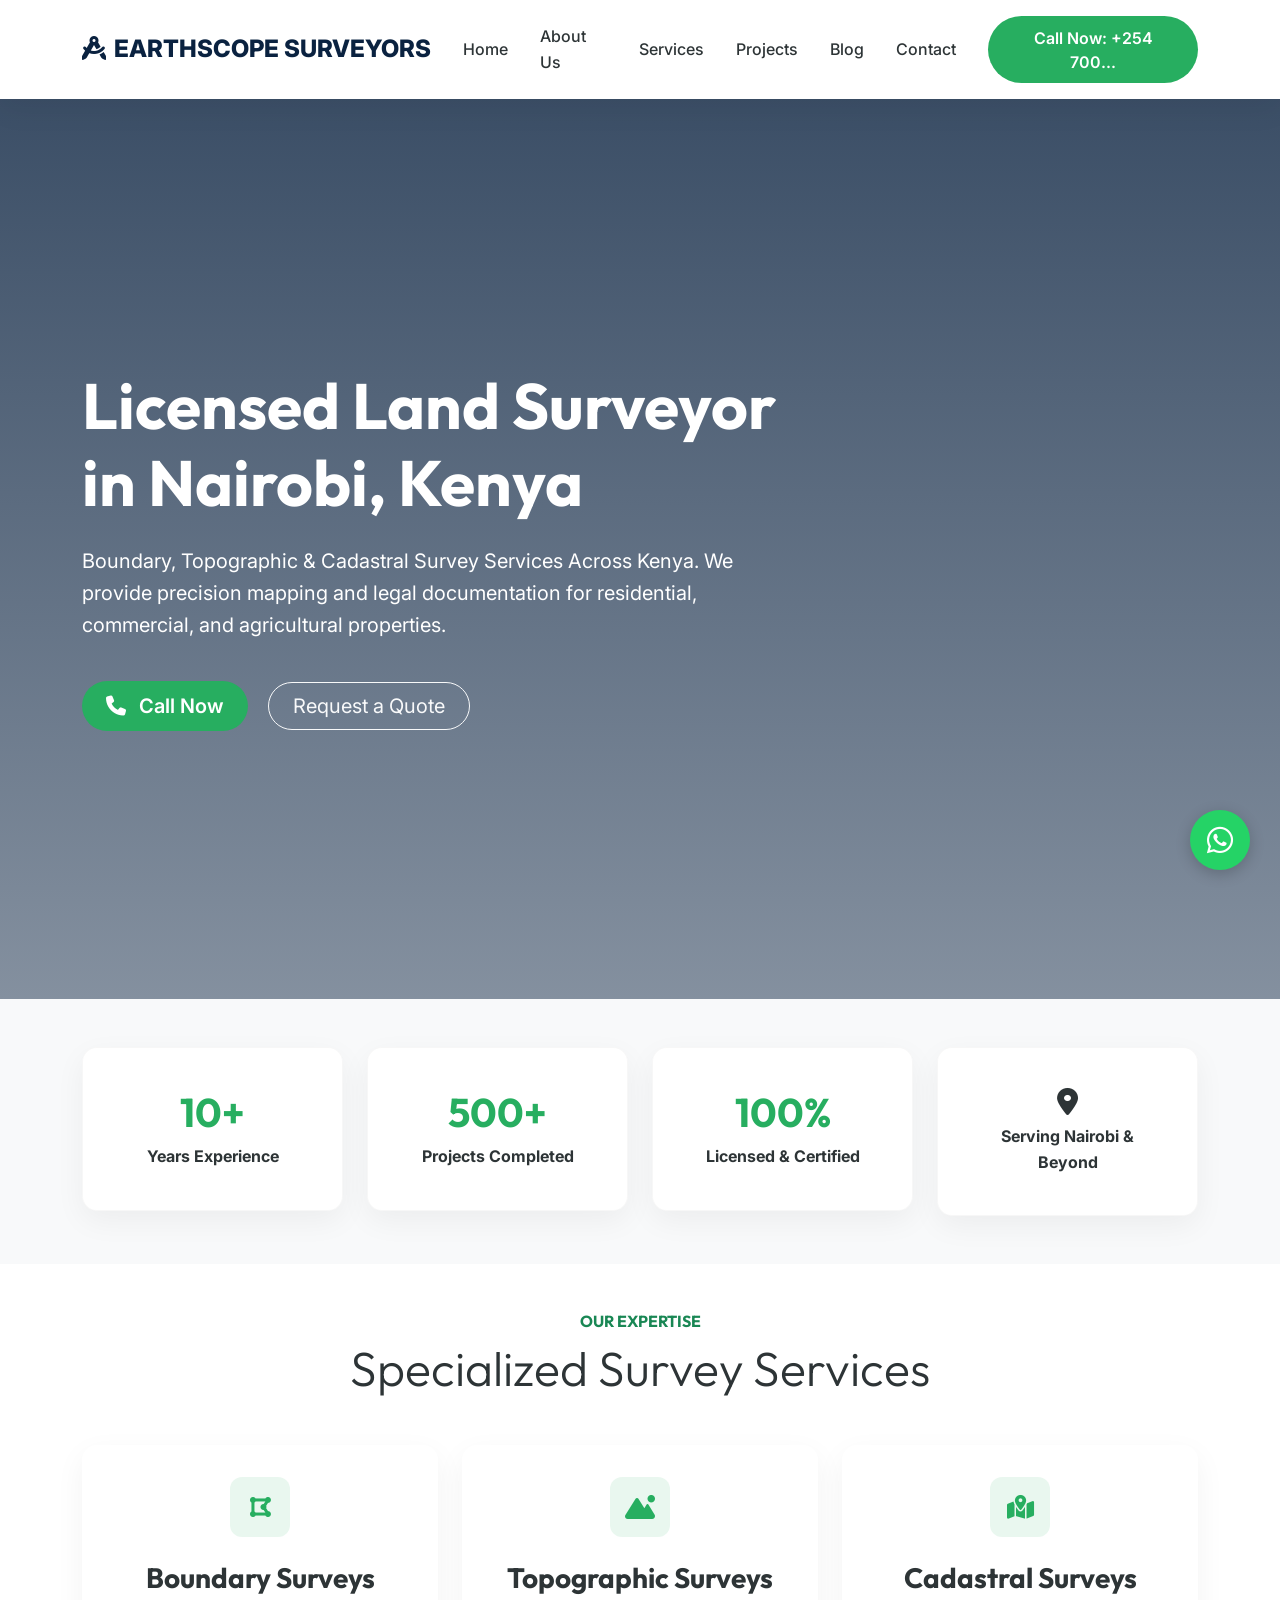
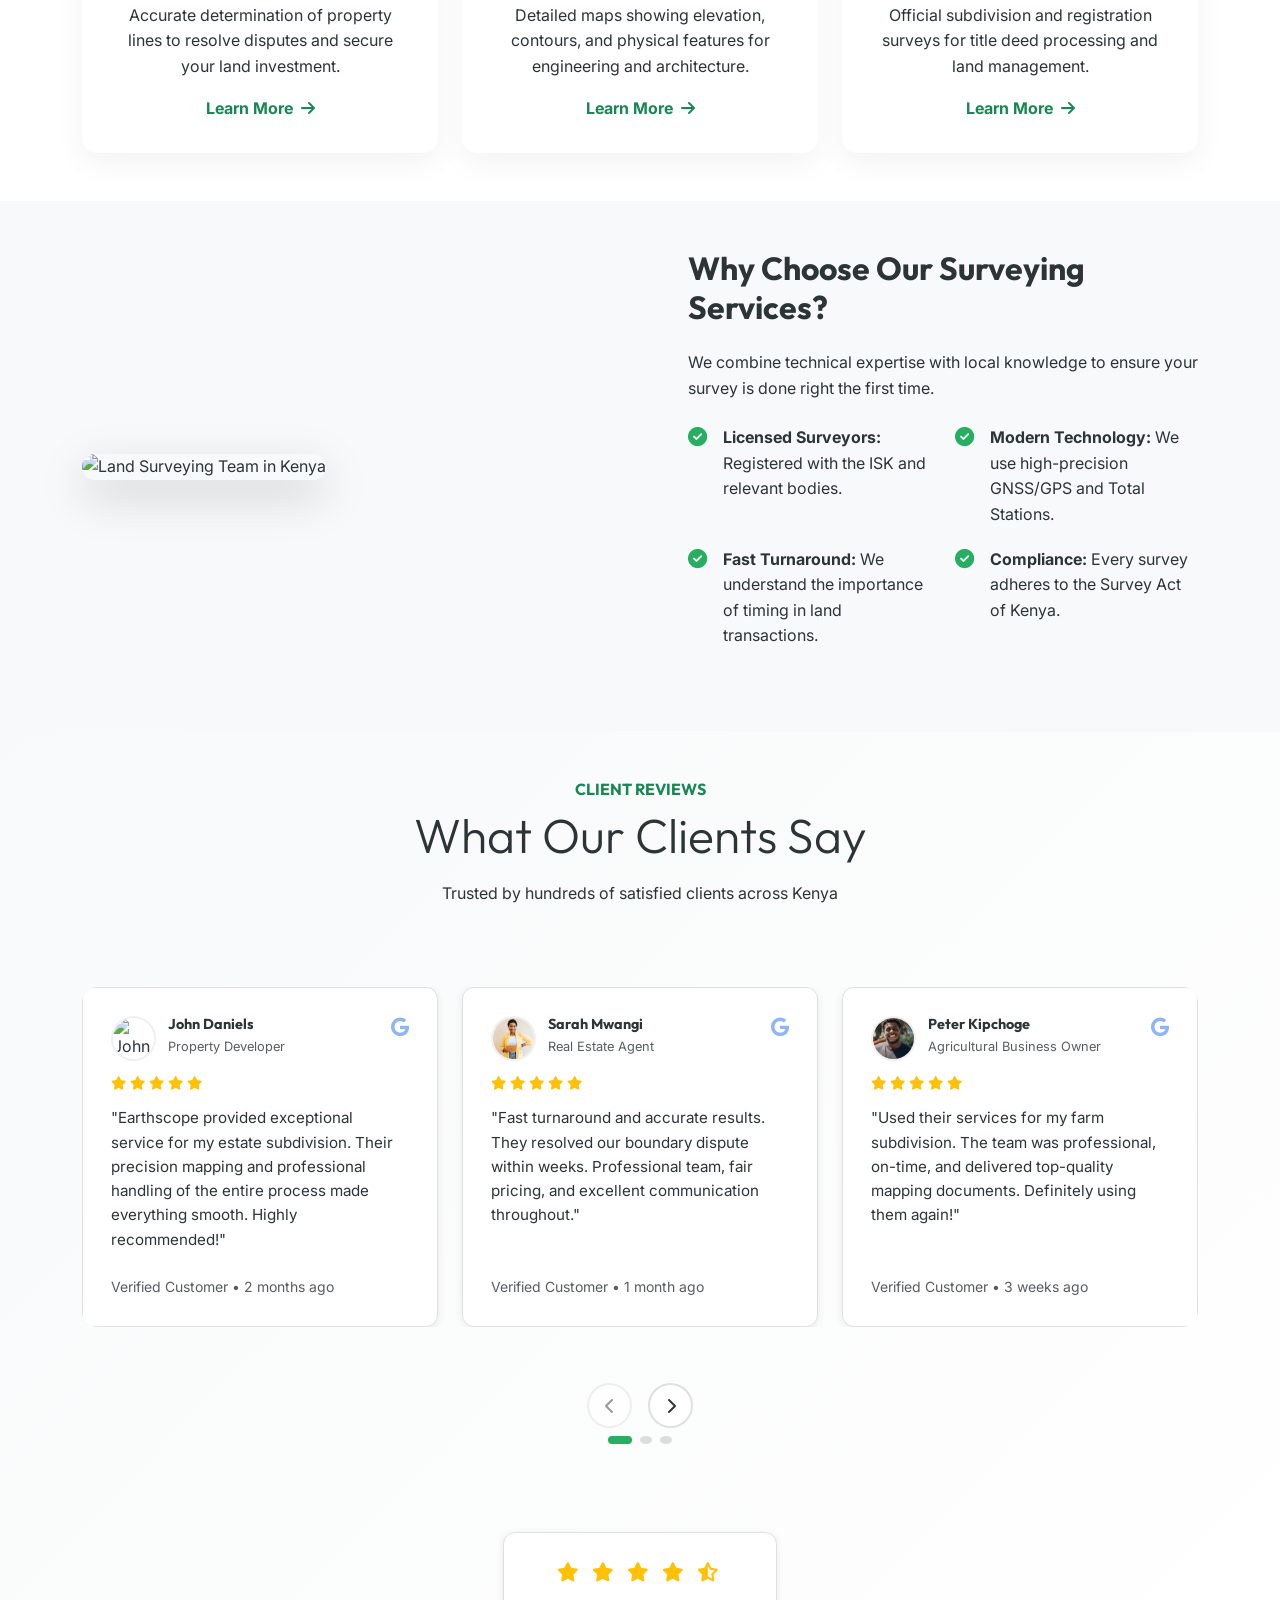
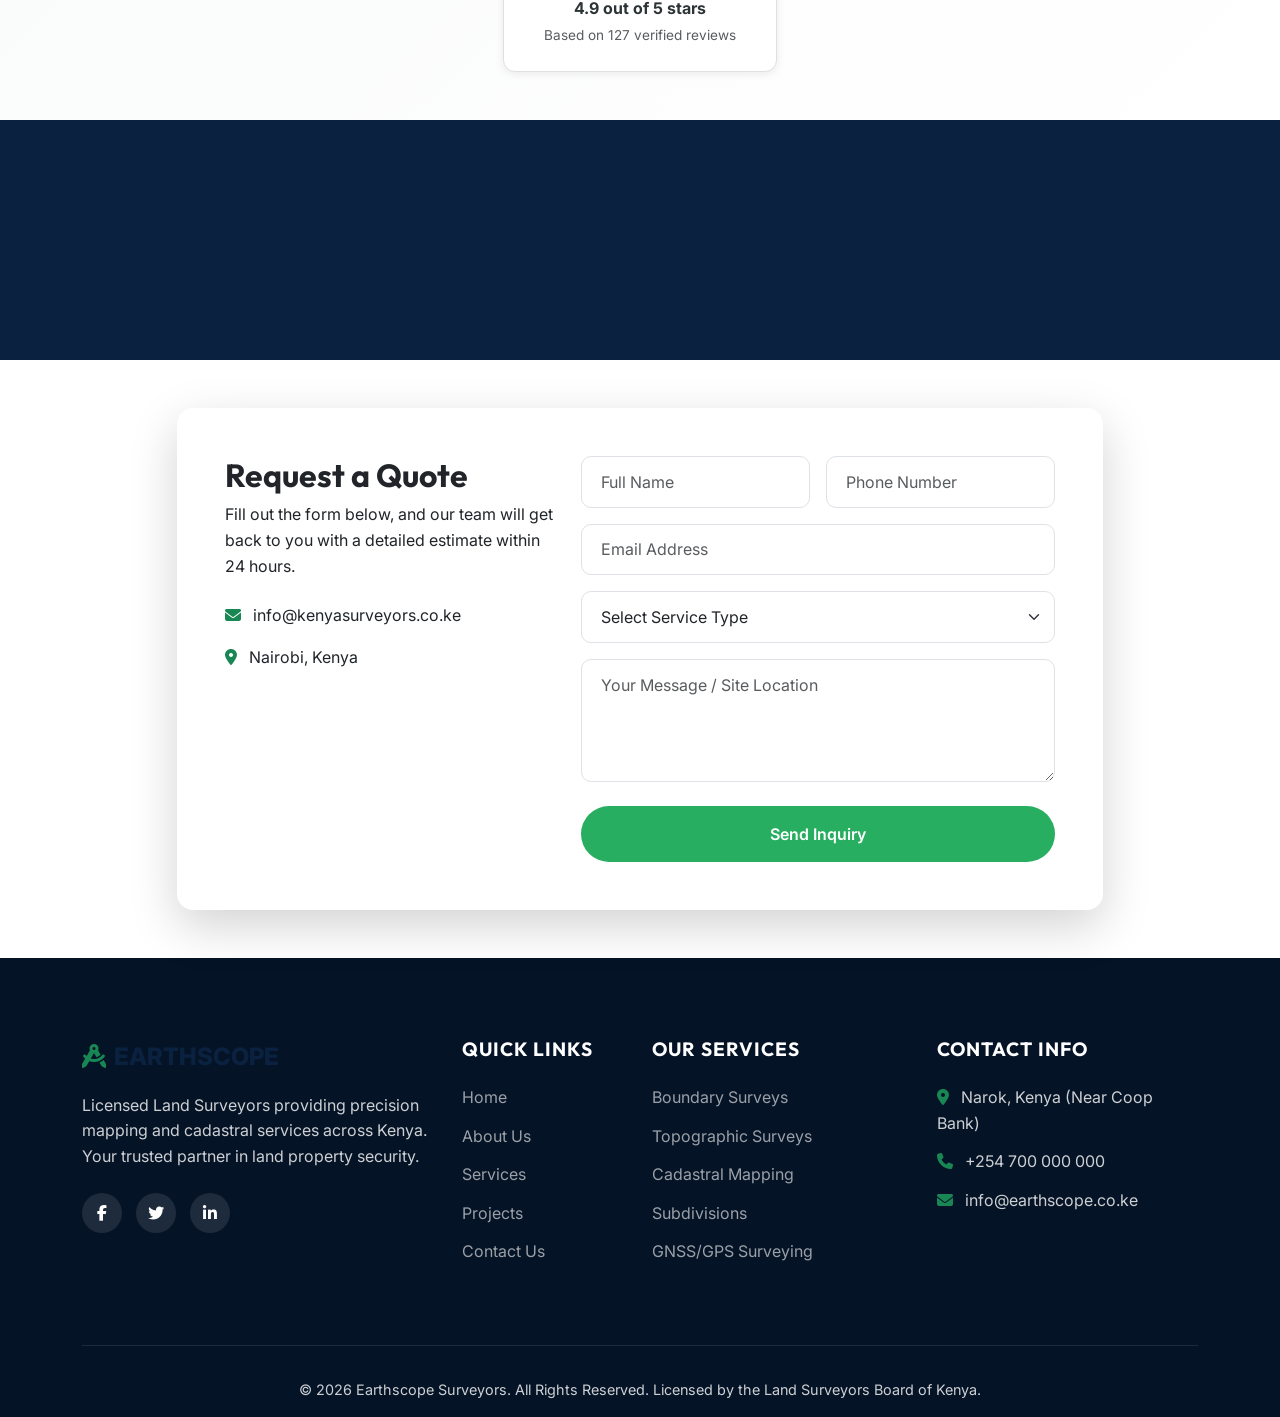
==== commit e7e6c240: "enhance feature list layout with Bootstrap styling for better alignment and responsiveness" ====
--- a/index.html
+++ b/index.html
@@ -189,15 +189,23 @@
                     <h2 class="mb-4">Why Choose Our Surveying Services?</h2>
                     <p class="text-light-gray mb-4">We combine technical expertise with local knowledge to ensure your
                         survey is done right the first time.</p>
-                    <ul class="feature-list">
-                        <li><i class="fa-solid fa-circle-check"></i> <strong>Licensed Surveyors:</strong> Registered
-                            with the ISK and relevant bodies.</li>
-                        <li><i class="fa-solid fa-circle-check"></i> <strong>Modern Technology:</strong> We use
-                            high-precision GNSS/GPS and Total Stations.</li>
-                        <li><i class="fa-solid fa-circle-check"></i> <strong>Fast Turnaround:</strong> We understand the
-                            importance of timing in land transactions.</li>
-                        <li><i class="fa-solid fa-circle-check"></i> <strong>Compliance:</strong> Every survey adheres
-                            to the Survey Act of Kenya.</li>
+                    <ul class="feature-list row gx-4">
+                        <li class="col-md-6 d-flex align-items-start">
+                            <i class="fa-solid fa-circle-check"></i>
+                            <div><strong>Licensed Surveyors:</strong> Registered with the ISK and relevant bodies.</div>
+                        </li>
+                        <li class="col-md-6 d-flex align-items-start">
+                            <i class="fa-solid fa-circle-check"></i>
+                            <div><strong>Modern Technology:</strong> We use high-precision GNSS/GPS and Total Stations.</div>
+                        </li>
+                        <li class="col-md-6 d-flex align-items-start">
+                            <i class="fa-solid fa-circle-check"></i>
+                            <div><strong>Fast Turnaround:</strong> We understand the importance of timing in land transactions.</div>
+                        </li>
+                        <li class="col-md-6 d-flex align-items-start">
+                            <i class="fa-solid fa-circle-check"></i>
+                            <div><strong>Compliance:</strong> Every survey adheres to the Survey Act of Kenya.</div>
+                        </li>
                     </ul>
                 </div>
             </div>
--- a/css/style.css
+++ b/css/style.css
@@ -143,6 +143,19 @@
     }
 }
 
+/* --- Card Flip Animation --- */
+@keyframes cardFlip {
+    0% {
+        transform: rotateY(0deg) rotateX(0deg) translateY(0px);
+    }
+    50% {
+        transform: rotateY(15deg) rotateX(-8deg) translateY(-10px);
+    }
+    100% {
+        transform: rotateY(-5deg) rotateX(-3deg) translateY(-8px);
+    }
+}
+
 /* --- Stats Section --- */
 .stats-card {
     background: var(--white);
@@ -174,11 +187,13 @@
     box-shadow: var(--shadow-soft);
     transition: var(--transition-smooth);
     height: 100%;
+    perspective: 1000px;
 }
 
 .service-card:hover {
-    transform: translateY(-8px);
+    transform: rotateY(10deg) rotateX(-5deg) translateY(-8px);
     box-shadow: var(--shadow-medium);
+    animation: cardFlip 0.6s ease-in-out forwards;
 }
 
 .service-icon {
@@ -235,16 +250,18 @@
     padding: 0;
 }
 
+/* list behaves like a bootstrap row, items split into two columns */
 .feature-list li {
     margin-bottom: 1.2rem;
     display: flex;
-    align-items: center;
+    align-items: start; /* icon aligns with first line of text */
 }
 
 .feature-list i {
     color: var(--accent-color);
     margin-right: 1rem;
     font-size: 1.2rem;
+    margin-top: 0.2rem; /* give icon a little top offset for better vertical alignment */
 }
 
 /* --- CTA Strip --- */
@@ -322,6 +339,37 @@
     margin-bottom: 1rem;
 }
 
+/* --- Page Banners --- */
+.about-banner {
+    background: linear-gradient(rgba(10, 34, 64, 0.8), rgba(10, 34, 64, 0.8)), url('../assets/img/prince-akachi-4Yv84VgQkRM-unsplash.jpg');
+    background-size: cover;
+    background-position: center;
+}
+
+.services-banner {
+    background: linear-gradient(rgba(10, 34, 64, 0.8), rgba(10, 34, 64, 0.8)), url('../assets/img/survey1\ \(3\).jpg');
+    background-size: cover;
+    background-position: center;
+}
+
+.contact-banner {
+    background: linear-gradient(rgba(10, 34, 64, 0.8), rgba(10, 34, 64, 0.8)), url('../assets/img/contact.jpg');
+    background-size: cover;
+    background-position: center;
+}
+
+.blog-banner {
+    background: linear-gradient(rgba(10, 34, 64, 0.8), rgba(10, 34, 64, 0.8)), url('../assets/img/blog1.jpg');
+    background-size: cover;
+    background-position: center;
+}
+
+.portfolio-banner {
+    background: linear-gradient(rgba(10, 34, 64, 0.8), rgba(10, 34, 64, 0.8)), url('../assets/img/field-work1.jpg');
+    background-size: cover;
+    background-position: center;
+}
+
 /* --- About Page: Values --- */
 .value-card {
     padding: 2.5rem;
@@ -332,11 +380,13 @@
     height: 100%;
     transition: var(--transition-smooth);
     border: 1px solid rgba(0, 0, 0, 0.03);
+    perspective: 1000px;
 }
 
 .value-card:hover {
-    transform: translateY(-10px);
+    transform: rotateY(12deg) rotateX(-8deg) translateY(-10px);
     box-shadow: var(--shadow-medium);
+    animation: cardFlip 0.6s ease-in-out forwards;
 }
 
 .value-icon {
